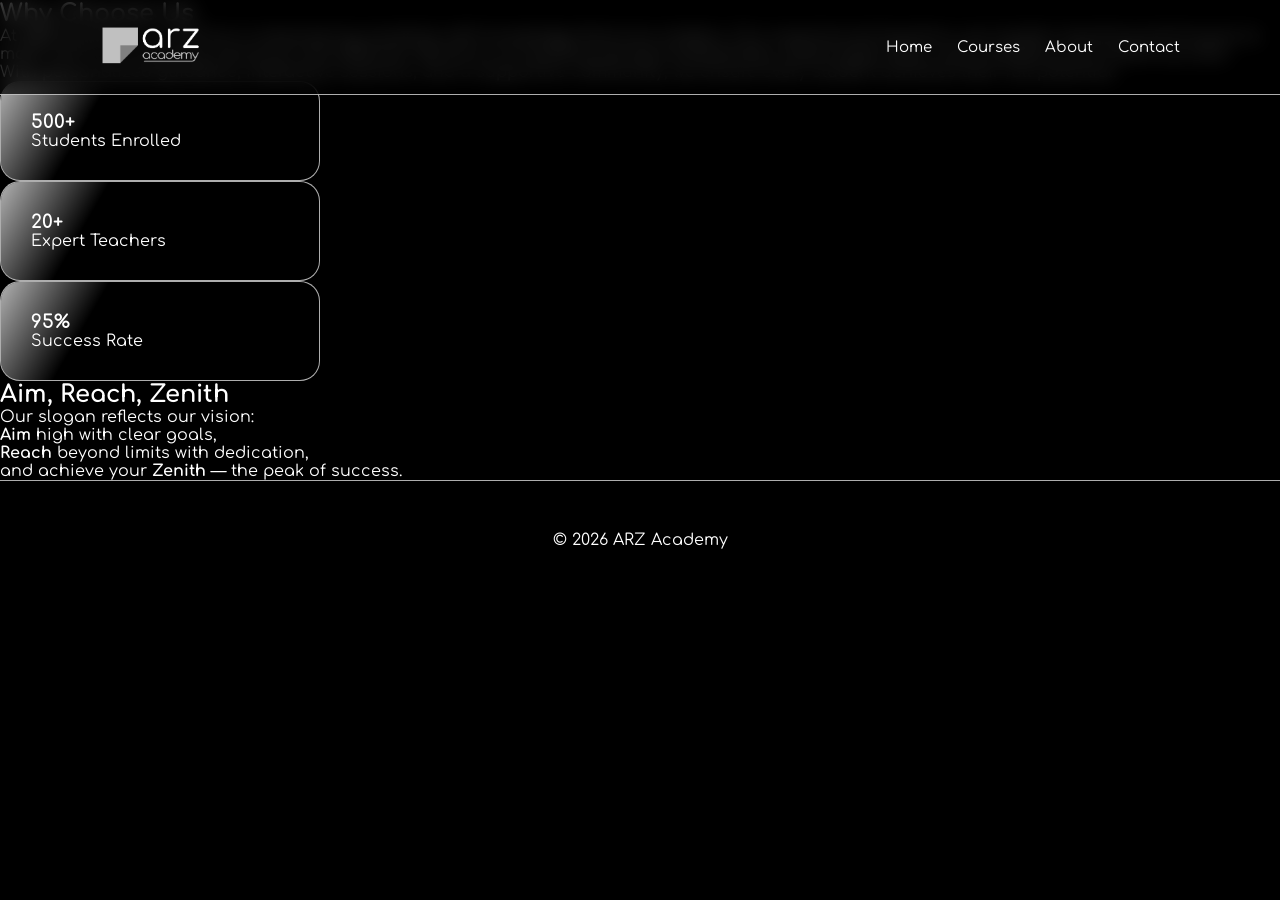
==== pages/about.html @ ea28496a "covert to multipage" ====
<!DOCTYPE html>
<html lang="en">

<head>
    <meta charset="UTF-8">
    <meta name="viewport" content="width=device-width, initial-scale=1.0">
    <title>ARZ - About</title>
    <link rel="shortcut icon" href="../assets/images/favicon.png" type="image/png">
    <link rel="stylesheet" href="../assets/css/style.css">
    <link rel="preconnect" href="https://fonts.googleapis.com">
    <link rel="preconnect" href="https://fonts.gstatic.com" crossorigin>
    <link href="https://fonts.googleapis.com/css2?family=Comfortaa:wght@300..700&display=swap" rel="stylesheet">
</head>

<body>
    <header>
        <div id="logo">
            <a href="../index.html"><img src="../assets/images/logo.png" alt="Logo"></a>
        </div>
        <nav>
            <a href="../index.html">Home</a>
            <a href="./courses.html">Courses</a>
            <a href="./about.html">About</a>
            <a href="./contact.html">Contact</a>
        </nav>
        <img id="menu" src="../assets/images/menu-icon.png" alt="Menu">
    </header>
    <section class="about">
        <div class="text">
            <h2>Why Choose Us</h2>
            <p>
                At <b>ARZ Academy</b>, we believe in empowering students with knowledge that
                truly matters. Our experienced teachers use modern teaching techniques to
                make learning engaging, practical, and effective. We focus on building
                strong fundamentals, exam‑ready skills, and confidence for future success.
            </p>
            <p>
                With personalized guidance, interactive sessions, and a supportive
                community, we ensure every student achieves their full potential.
            </p>
        </div>

        <div class="cards">
            <div class="card">
                <h3>500+</h3>
                <p>Students Enrolled</p>
            </div>
            <div class="card">
                <h3>20+</h3>
                <p>Expert Teachers</p>
            </div>
            <div class="card">
                <h3>95%</h3>
                <p>Success Rate</p>
            </div>
        </div>

        <!-- Academy Slogan -->
        <div class="slogan">
            <h2>Aim, Reach, Zenith</h2>
            <p>
                Our slogan reflects our vision: <br>
                <b>Aim</b> high with clear goals, <br>
                <b>Reach</b> beyond limits with dedication, <br>
                and achieve your <b>Zenith</b> — the peak of success.
            </p>
        </div>
    </section>

    <footer>
        <p>© 2026 ARZ Academy</p>
    </footer>
</body>

</html>
---- assets/css/style.css ----
* {
    margin: 0;
    padding: 0;
    box-sizing: border-box;
}

:root {
    --bg: #000;
    --glass: #000000ae;
    --blur: blur(10px);
    --bgf: saturate(50%);
    --hs: 0 0 15px #ffffffae;
}

html,
body {
    font-family: "Comfortaa", sans-serif;
    background: var(--bg);
    color: #fff;
}

header {
    position: fixed;
    width: 100%;
    top: 0;
    padding: 25px 100px;
    display: flex;
    justify-content: space-between;
    align-items: center;
    backdrop-filter: var(--blur);
    background: var(--glass);
    border-bottom: 1px solid #ffffffae;
    z-index: 1000;
}

#logo img {
    height: 40px;
    filter: drop-shadow(0 0 25px #000);
}

nav {
    display: flex;
    gap: 25px;
}

nav a {
    position: relative;
    color: #fff;
    text-decoration: none;
    font-size: 15px;
}

nav a::after {
    content: "";
    position: absolute;
    left: 0;
    bottom: -5px;
    width: 0%;
    height: 2px;
    background-color: #ffffffae;
    transition: 0.5s;
}

nav a:hover::after {
    width: 100%;
}

#menu {
    display: none;
    width: 30px;
}

.hero-sec {
    height: 100vh;
    background: url('../images/bg1.jpg') center/cover fixed;
    filter: var(--bgf);
    display: flex;
    align-items: center;
    justify-content: center;
}

.hero-overlay {
    text-align: center;
    padding: 50px;
    background: #000000ae;
    border: 1px solid #ffffffae;
    border-radius: 20px;
    backdrop-filter: var(--blur);
}

.hero-overlay h1 {
    font-size: 55px;
    text-shadow: var(--hs);

}

.hero-overlay p {
    color: #fff;
    margin-top: 10px;
}

.hero-overlay button {
    margin-top: 25px;
    padding: 15px 35px;
    border: none;
    background: linear-gradient(120deg, #fff, #808080);
    color: #000;
    border-radius: 30px;
    position: relative;
    overflow: hidden;
}

.hero-overlay button::before {
    content: '';
    position: absolute;
    width: 200%;
    height: 100%;
    left: -100%;
    top: 0;
    background: linear-gradient(120deg, transparent, #ffffffae, transparent);
    transition: 0.5s;
}

.hero-overlay button:hover::before {
    left: 100%;
}


.about-sec {
    display: flex;
    background: url('../images/bg3.jpg') center/cover;
    filter: var(--bgf);
    flex-direction: column;
    align-items: center;
    justify-content: center;
    gap: 50px;
    padding: 100px;
    text-align: center;
}

.about-text {
    display: flex;
    flex-direction: column;
    align-items: center;
    justify-content: center;
    gap: 30px;
}

.about-cards {
    display: flex;
    align-items: center;
    justify-content: center;
    gap: 50px;
}

.card {
    flex: 1;
    width: 25vw;
    padding: 30px;
    background: #000000ae;
    border-radius: 20px;
    backdrop-filter: var(--blur);
    border: 1px solid #ffffffae;
    transition: 0.5s;
    position: relative;
    overflow: hidden;
}

.card:hover {
    transform: translateY(-10px) scale(1.1);
    box-shadow: 0 20px 40px #ffffffae;
}

.card::before {
    content: '';
    position: absolute;
    width: 150%;
    height: 100%;
    left: -100%;
    top: 0;
    background: linear-gradient(120deg, transparent, #ffffffae, transparent, #ffffffae, transparent, transparent);
    transition: 0.5s;
}

.card:hover::before {
    left: 100%;
}

.edu-banner {
    height: 300px;
    background: url('../images/bg2.jpg') center/cover fixed;
    filter: var(--bgf);
    display: flex;
    justify-content: center;
    align-items: center;
    font-size: 30px;
    color: #fff;
    text-align: center;
    text-shadow: var(--hs);
}

.review-sec {
    display: flex;
    flex-direction: column;
    align-items: center;
    justify-content: center;
    gap: 50px;
    padding: 100px;
}

.review {
    display: grid;
    gap: 15px
}

.review blockquote {
    background: #ffffff22;
    padding: 20px;
    border-radius: 10px;
    color: #d3d3d3;
}

.courses {
    padding: 100px 50px;
    text-align: center;
}

.grid {
    display: grid;
    grid-template-columns: repeat(3, 1fr);
    gap: 25px;
    margin-top: 50px;
}

.box {
    flex: 1;
    padding: 30px;
    background: #000000ae;
    border-radius: 20px;
    backdrop-filter: blur(15px);
    border: 1px solid #ffffffae;
    transition: 0.5s;
    position: relative;
    overflow: hidden;
}

.box::after {
    content: '';
    position: absolute;
    width: 150%;
    height: 100%;
    left: -100%;
    top: 0;
    transition: 0.5s;
    background: linear-gradient(120deg, transparent, #ffffffae, transparent, #ffffffae, transparent, transparent);
}

.box:hover {
    transform: translateY(-10px) scale(1.1);
    box-shadow: 0 20px 40px #ffffffae;
}

.box:hover::after {
    left: 100%;
    background: linear-gradient(120deg, transparent, #ffffffae, transparent);
}

.contact {
    padding: 100px 20px;
    text-align: center;
}

.contact h2 {
    margin-bottom: 20px;
}

form {
    display: flex;
    flex-direction: column;
    gap: 15px;
    max-width: 350px;
    margin: auto;
}

input,
textarea {
    padding: 12px;
    background: #07121f;
    border: 1px solid #808080;
    color: white;
    border-radius: 10px;
}

textarea {
    resize: none;
    height: 100px;
}

input:focus,
textarea:focus {
    border-color: #fff;
    outline: none;
}

form button {
    padding: 5px 10px;
    border-radius: 10px;
}

form button:hover {
    box-shadow: 0 0 15px #ffffffae;
}

footer {
    border-top: 1px solid #ffffffae;
    padding: 50px 100px;
    text-align: center;
    background: #000;
    color: #fff;
}

@media(max-width: 750px) {
    header {
        padding: 15px 20px;
    }

    nav {
        display: none;
    }

    #menu {
        display: block;
    }

    .about-cards {
        flex-direction: column;
    }

    .grid {
        grid-template-columns: 1fr;
    }

    .hero-overlay h1 {
        font-size: 32px;
    }

    .hero-overlay {
        margin: 0 20px;
        padding: 25px;
    }

}
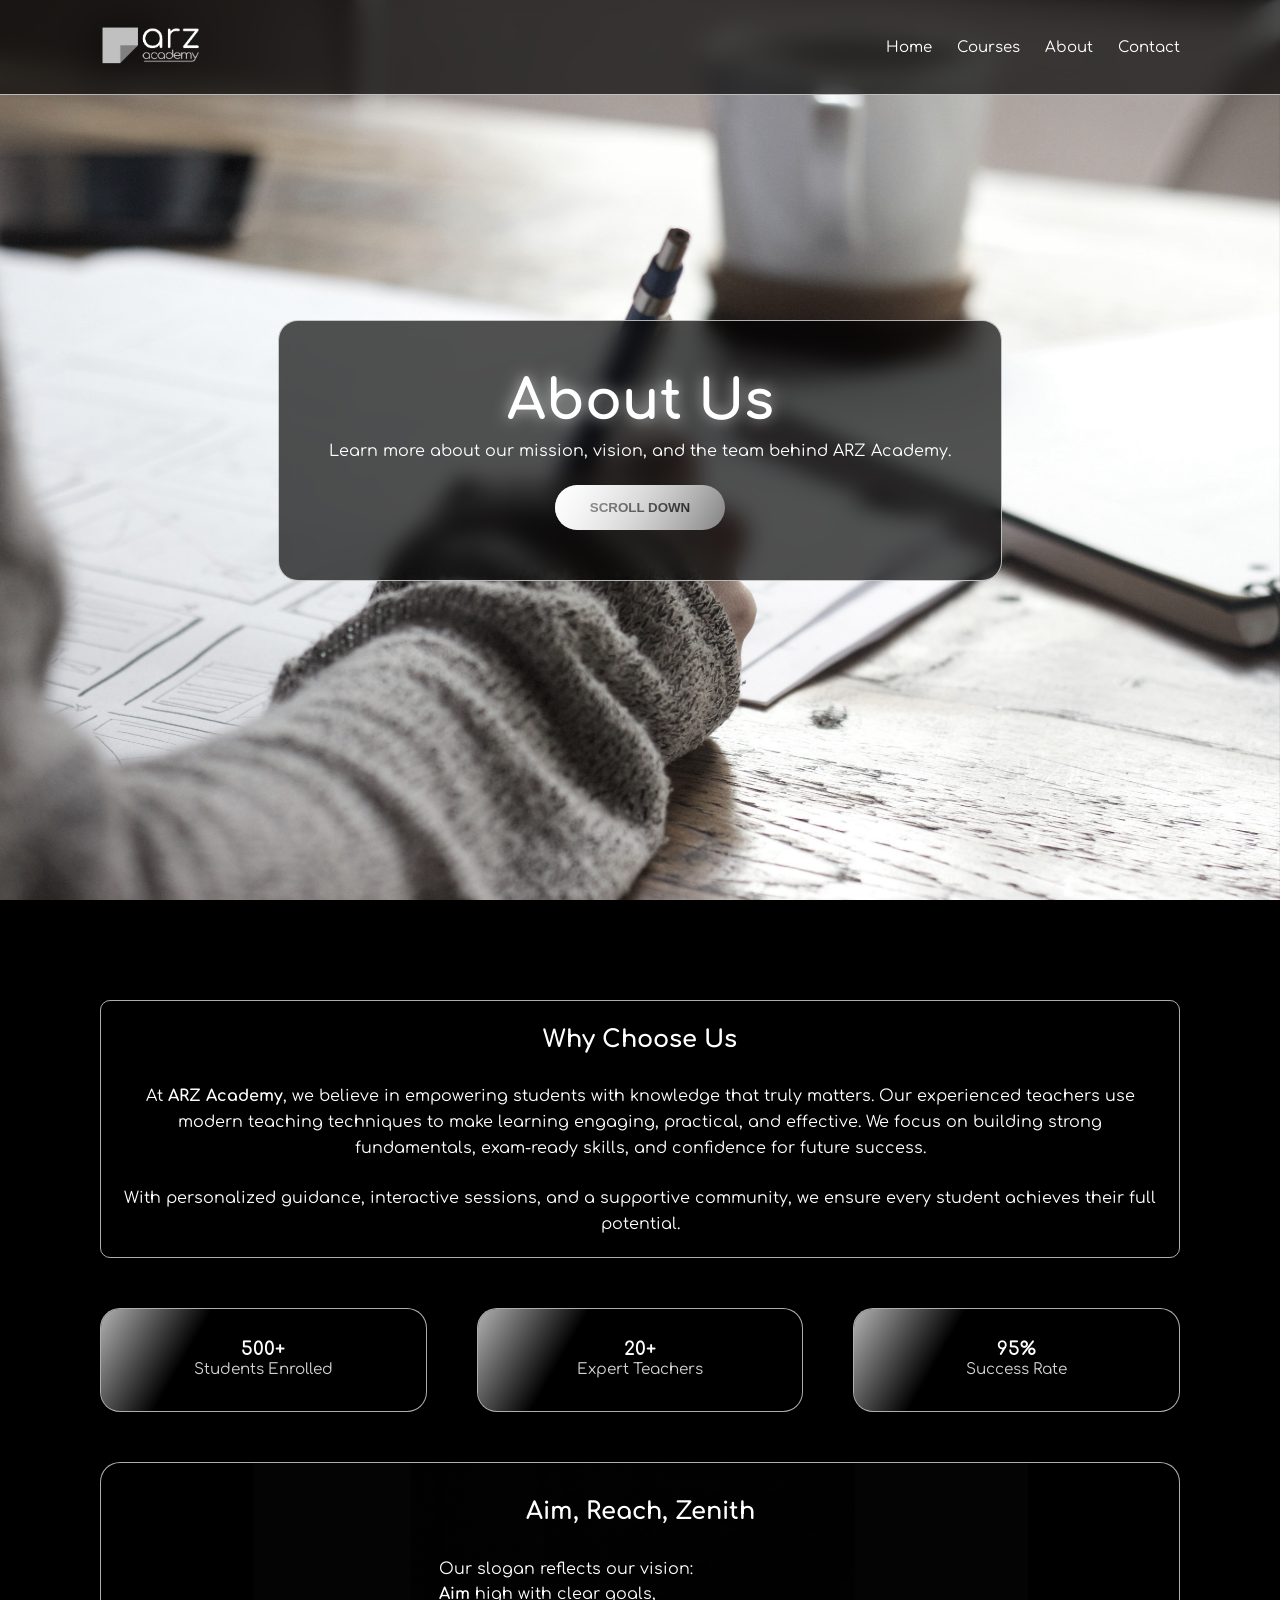
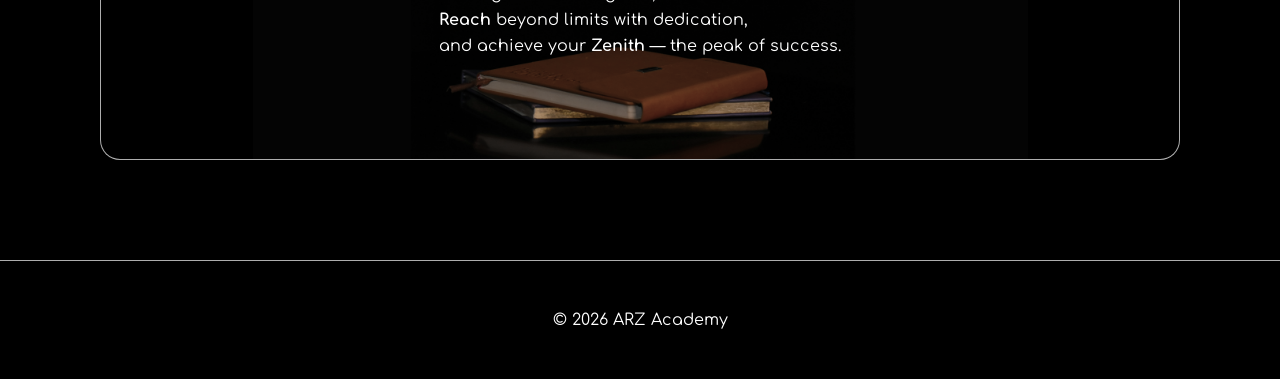
==== commit 6e0d4561: "fix pages" ====
--- a/pages/about.html
+++ b/pages/about.html
@@ -25,7 +25,15 @@
         </nav>
         <img id="menu" src="../assets/images/menu-icon.png" alt="Menu">
     </header>
-    <section class="about">
+
+    <article class="hero-sec">
+            <div class="hero-overlay">
+                <h1>About Us</h1>
+                <p>Learn more about our mission, vision, and the team behind ARZ Academy.</p>
+                <a href="#about"><button><b>SCROLL DOWN</b></button></a>
+            </div>
+        </article>
+    <article id="about">
         <div class="text">
             <h2>Why Choose Us</h2>
             <p>
@@ -55,7 +63,6 @@
             </div>
         </div>
 
-        <!-- Academy Slogan -->
         <div class="slogan">
             <h2>Aim, Reach, Zenith</h2>
             <p>
@@ -65,7 +72,7 @@
                 and achieve your <b>Zenith</b> — the peak of success.
             </p>
         </div>
-    </section>
+    </article>
 
     <footer>
         <p>© 2026 ARZ Academy</p>
--- a/assets/css/style.css
+++ b/assets/css/style.css
@@ -17,6 +17,7 @@
     font-family: "Comfortaa", sans-serif;
     background: var(--bg);
     color: #fff;
+    scroll-behavior: smooth;
 }
 
 header {
@@ -153,7 +154,17 @@
     gap: 50px;
 }
 
-.card {
+.courses-sec {
+    margin: 30px 100px;
+    display: grid;
+    grid-template-columns: repeat(3, 1fr);
+    gap: 25px;
+    align-items: start;
+    padding: 90px 0;
+}
+
+.card,
+.course {
     flex: 1;
     width: 25vw;
     padding: 30px;
@@ -166,12 +177,14 @@
     overflow: hidden;
 }
 
-.card:hover {
+.card:hover,
+.course:hover {
     transform: translateY(-10px) scale(1.1);
     box-shadow: 0 20px 40px #ffffffae;
 }
 
-.card::before {
+.card::before,
+.course::before {
     content: '';
     position: absolute;
     width: 150%;
@@ -182,8 +195,59 @@
     transition: 0.5s;
 }
 
+.card h4,
+.course h4 {
+    font-size: 1.05rem;
+    margin-bottom: 8px;
+    color: #fff
+}
+
+.card p {
+    color: #d3d3d3;
+    line-height: 1.45;
+    font-size: 0.95rem
+}
+
+.course-data {
+    display: flex;
+    justify-content: space-between;
+    align-items: center;
+    gap: 12px;
+    margin-top: 14px;
+    font-size: 0.9rem;
+    color: #d3d3d3;
+}
+
+.course-data a {
+    color: #fff;
+    text-decoration: none;
+    background: transparent;
+    padding: 8px 12px;
+    border-radius: 10px;
+    border: 1px solid #ffffff0a;
+    font-size: 0.7rem;
+}
+
 .card:hover::before {
     left: 100%;
+}
+
+.courses-list {
+    margin: 30px 100px;
+    display: flex;
+    flex-direction: column;
+    align-items: center;
+    justify-content: center;
+    padding: 90px 0;
+}
+
+.course {
+    display: flex;
+    flex-direction: column;
+    width: 50vw;
+    align-items: center;
+    margin-top: 90px;
+    gap: 25px;
 }
 
 .edu-banner {
@@ -220,94 +284,106 @@
     color: #d3d3d3;
 }
 
-.courses {
-    padding: 100px 50px;
-    text-align: center;
-}
-
-.grid {
-    display: grid;
-    grid-template-columns: repeat(3, 1fr);
+#about {
+    display: flex;
+    flex-direction: column;
+    gap: 50px;
+    padding: 100px;
+    text-align: center;
+}
+
+#about .text {
+    display: flex;
+    flex-direction: column;
+    align-items: center;
+    justify-content: center;
+    line-height: 1.6;
     gap: 25px;
-    margin-top: 50px;
-}
-
-.box {
-    flex: 1;
-    padding: 30px;
-    background: #000000ae;
+    padding: 20px;
+    border-radius: 10px;
+    border: 1px solid #ffffffae;
+}
+
+#about .cards {
+    display: flex;
+    align-items: center;
+    justify-content: center;
+    gap: 50px;
+}
+
+#about .slogan {
+    display: flex;
+    flex-direction: column;
+    align-items: center;
+    justify-content: center;
+    gap: 25px;
+    text-align: start;
+    background: url(../images/bg3.jpg) center/contain no-repeat;
+    filter: var(--bgf);
+    border: 1px solid #ffffffae;
     border-radius: 20px;
-    backdrop-filter: blur(15px);
-    border: 1px solid #ffffffae;
-    transition: 0.5s;
-    position: relative;
-    overflow: hidden;
-}
-
-.box::after {
-    content: '';
-    position: absolute;
-    width: 150%;
-    height: 100%;
-    left: -100%;
-    top: 0;
-    transition: 0.5s;
-    background: linear-gradient(120deg, transparent, #ffffffae, transparent, #ffffffae, transparent, transparent);
-}
-
-.box:hover {
-    transform: translateY(-10px) scale(1.1);
-    box-shadow: 0 20px 40px #ffffffae;
-}
-
-.box:hover::after {
-    left: 100%;
-    background: linear-gradient(120deg, transparent, #ffffffae, transparent);
-}
-
-.contact {
-    padding: 100px 20px;
-    text-align: center;
-}
-
-.contact h2 {
+    backdrop-filter: var(--blur);
+    padding: 30px 30px 100px 30px;
+    line-height: 1.6;
+}
+
+#contact-form {
+    padding: 100px;
+}
+
+#contact-form h2 {
+    text-align: center;
     margin-bottom: 20px;
 }
 
-form {
-    display: flex;
-    flex-direction: column;
-    gap: 15px;
-    max-width: 350px;
-    margin: auto;
-}
-
-input,
-textarea {
-    padding: 12px;
+#contact-form form {
+    margin: 0 auto;
+    display: flex;
+    flex-direction: column;
+    gap: 12px;
+}
+#contact-form input,
+#contact-form textarea {
+    padding: 15px;
+    border-radius: 10px;
+    border: 1px solid #808080;
     background: #07121f;
-    border: 1px solid #808080;
-    color: white;
-    border-radius: 10px;
-}
-
-textarea {
-    resize: none;
-    height: 100px;
-}
-
-input:focus,
-textarea:focus {
-    border-color: #fff;
-    outline: none;
-}
-
-form button {
-    padding: 5px 10px;
-    border-radius: 10px;
-}
-
-form button:hover {
+    color: #fff;
+}
+#contact-form label {
+    color:#d3d3d3;
+    font-size:0.95rem;
+}
+#contact-form select {
+    padding:15px;
+    border-radius:10px;
+    border:1px solid #808080;
+    background:#07121f;
+    color:#fff;
+}
+#contact-form .form-actions {
+    display:flex;
+    gap:15px;
+    justify-content:flex-end;
+    flex-wrap:wrap;
+}
+#contact-form .form-actions button {
+    padding:10px 20px;
+    border-radius:20px;
+    border:none;
+    cursor:pointer;
+}
+.r-btn {
+    background: transparent;
+    border: 1px solid #fff;
+    color: #d3d3d3;
+}
+.s-btn {
+    background:linear-gradient(120deg,#fff,#808080);
+    color:#000;
+}
+
+.form-actions button:hover {
     box-shadow: 0 0 15px #ffffffae;
 }
 
